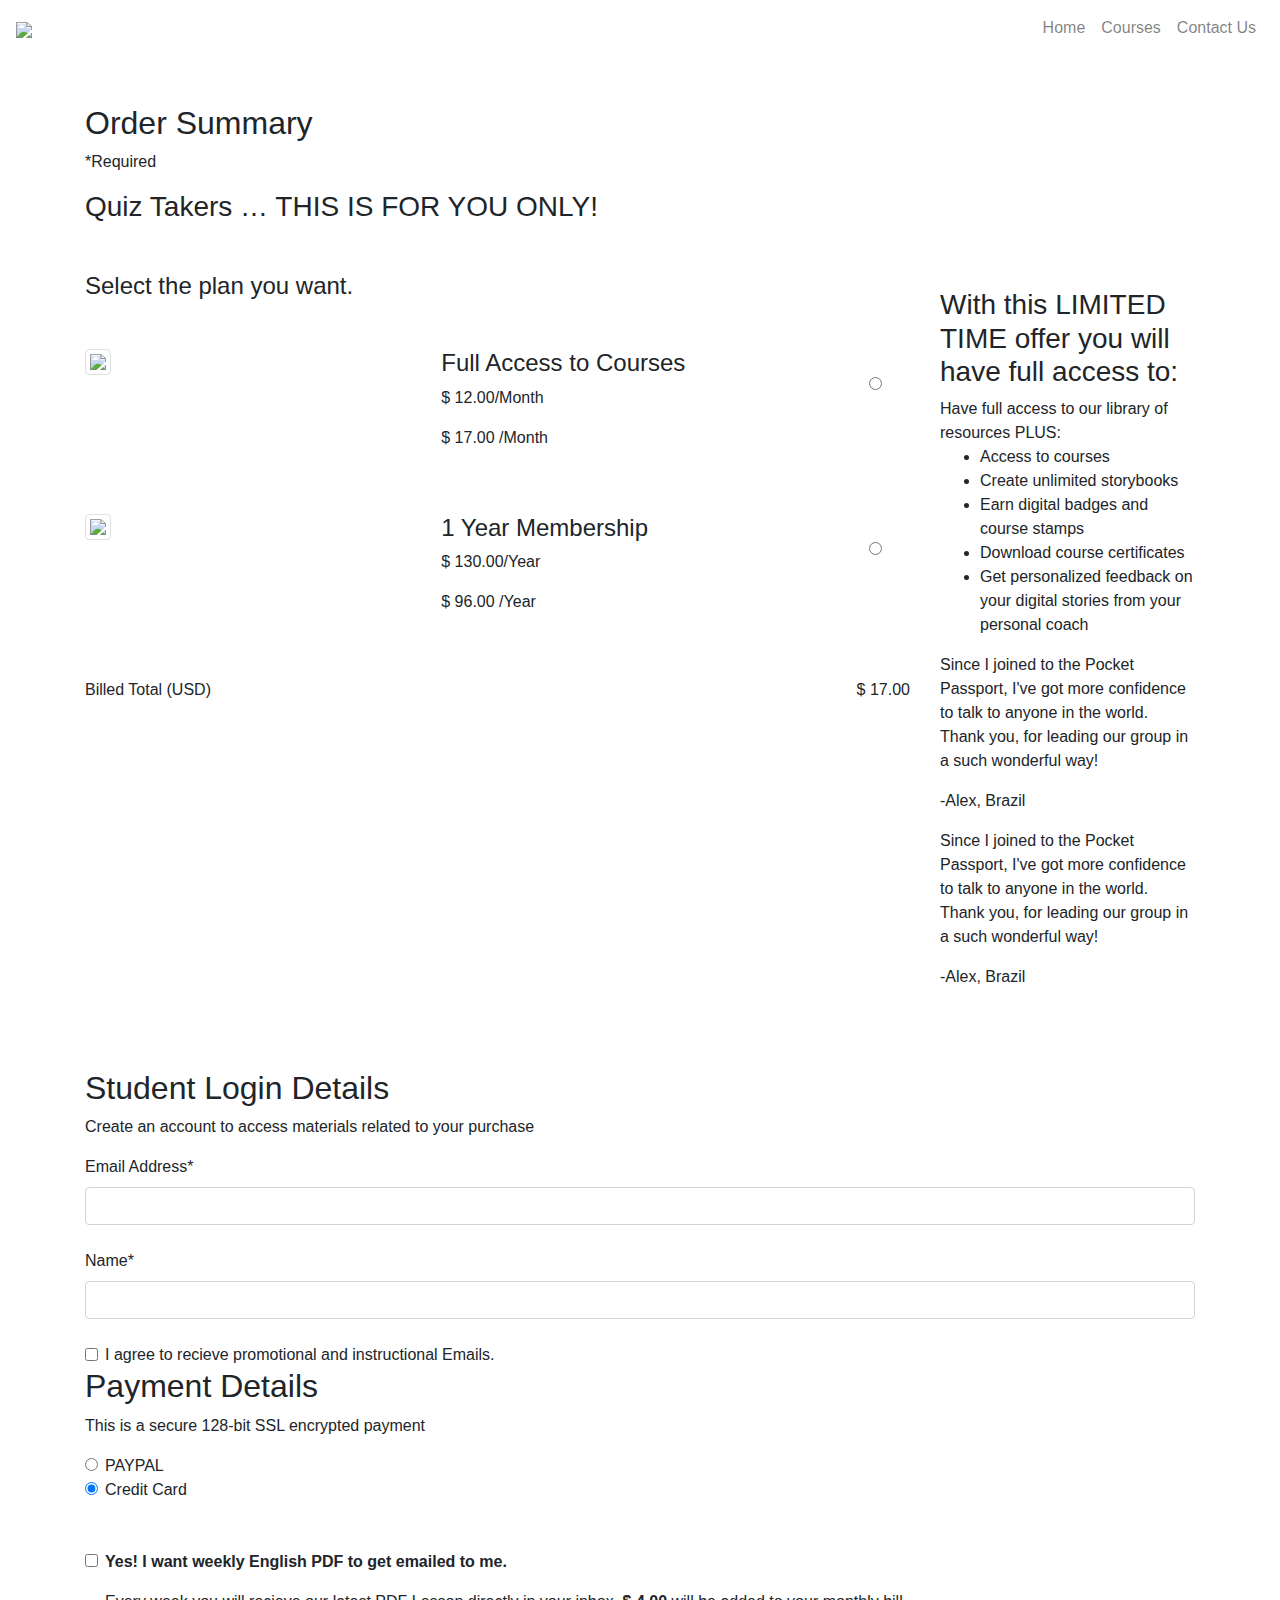
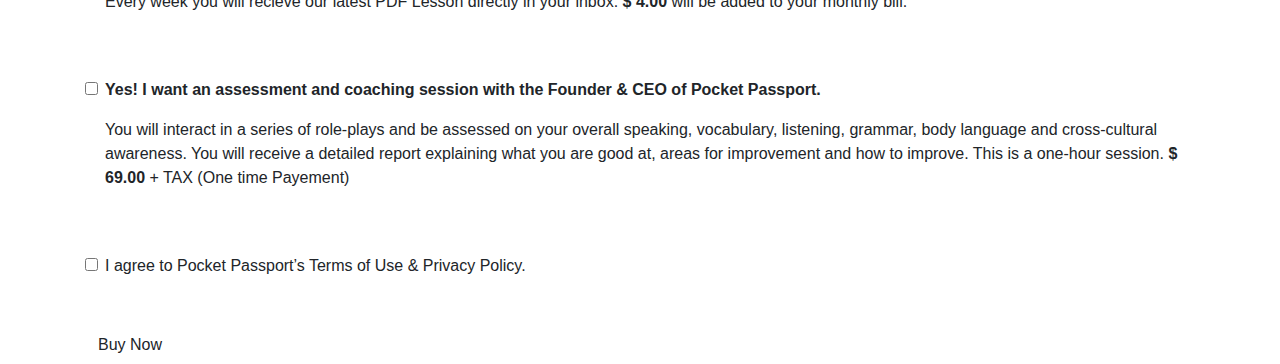
==== index.html @ b1b5f29f "Update index.html" ====
<!DOCTYPE html>
<html>

<head>
    <title>CheckOut</title>
    <meta charset="UTF-8">
    <meta name="viewport" content="width=device-width">
    <link rel="icon" type="image/png" sizes="32x32" href="./images/lg.png">
    <!-- Bootstrap CSS -->
    <link rel="stylesheet" href="https://stackpath.bootstrapcdn.com/bootstrap/4.3.1/css/bootstrap.min.css"
        integrity="sha384-ggOyR0iXCbMQv3Xipma34MD+dH/1fQ784/j6cY/iJTQUOhcWr7x9JvoRxT2MZw1T" crossorigin="anonymous">
    <link rel="stylesheet" href="style.css">
    <script src="script.js" defer></script>
    <!--Font Awesome-->
    <link rel="stylesheet" href="https://pro.fontawesome.com/releases/v5.10.0/css/all.css"
        integrity="sha384-AYmEC3Yw5cVb3ZcuHtOA93w35dYTsvhLPVnYs9eStHfGJvOvKxVfELGroGkvsg+p" crossorigin="anonymous" />
</head>

<body>
    <!--Navbar section begins-->
    <nav class="navbar navbar-expand-lg navbar-light">
        <a class="navbar-brand" href="#">
            <img src="./images/logo.png" class="logo">
        </a>
        <button class="navbar-toggler" type="button" data-toggle="collapse" data-target="#navbarText"
            aria-controls="navbarText" aria-expanded="false" aria-label="Toggle navigation">
            <span class="navbar-toggler-icon"></span>
        </button>
        <div class="collapse navbar-collapse" id="navbarText">
            <ul class="navbar-nav ml-auto navbar-right">
                <li class="nav-item">
                    <a class="nav-link" href="#">Home </a>
                </li>
                <li class="nav-item">
                    <a class="nav-link" href="#">Courses</a>
                </li>
                <li class="nav-item">
                    <a class="nav-link" href="#">Contact Us</a>
                </li>
            </ul>

        </div>
    </nav>
    <!--Navbar section ends-->

    <!-- Order summary section begins -->
    <div class="container my-5">
        <div class="heading">
            <h2 class="orange">Order Summary</h2>
            <p class="red"> *Required </p>
            <h3 class="orange">Quiz Takers … THIS IS FOR YOU ONLY!</h3>
        </div>
        <div class="row my-5">
            <div class="col-lg-9 col-md-9 col-sm-12 col-xs-12">
                <div class="box">
                    <h4 class="orange1">Select the plan you want.</h4>
                    <div class="row my-5">
                        <div class="col-lg-5 col-md-5 col-sm-12 col-xs-12">
                            <img src="/images/Rectangle.png" class="img-thumbnail">
                        </div>
                        <div class="col-lg-6 col-md-6 col-sm-12 col-xs-12">
                            <h4 class="speak_fluent">Full Access to Courses</h4>
                            <p class="red">$ 12.00/Month</p>
                            <p class="green">$ 17.00 /Month</p>
                        </div>
                        <div class="col-lg-1 col-md-1 col-sm-12 col-xs-6 my-4 float-right">
                            <input type="radio" name="full_access" value="full_access" class="radio" />
                        </div>
                    </div>

                    <div class="row my-5">
                        <div class="col-lg-5 col-md-5 col-sm-12 col-xs-12">
                            <img src="/images/Rectangle.png" class="img-thumbnail">
                        </div>
                        <div class="col-lg-6 col-md-6 col-sm-12 col-xs-12">
                            <h4 class="speak_fluent">1 Year Membership</h4>
                            <p class="red">$ 130.00/Year</p>
                            <p class="green">$ 96.00 /Year</p>
                        </div>
                        <div class="col-lg-1 col-md-1 col-sm-12 col-xs-6 my-4 float-right">
                            <input type="radio" name="full_access" value="full_access" class="radio" />
                        </div>
                    </div>

                    <div class="grey-bg">
                        <p>
                            <span class="float-left blue">Billed Total (USD)</span>
                            <span class="float-right blue">$ 17.00</span>
                        </p>
                    </div>

                </div>
            </div>
            <div class="col-lg-3 col-md-3 col-sm-12 col-xs-12 my-3">
                <div>
                    <h3 class="side-text">With this <span class="orange2">LIMITED TIME</span> offer you will have full
                        access to:</h3>
                </div>
                <div>
                    <span class="side-subtext">
                        Have <span class="orange2">full access</span> to our library of resources <span class="orange1">PLUS: </span><br>
                        <ul class="sidetext">
                            <li>Access to courses</li>
                            <li>Create unlimited storybooks</li>
                            <li>Earn digital badges and course stamps</li>
                            <li>Download course certificates</li>
                            <li>Get personalized feedback on your digital stories from your personal coach</li>
                        </ul>
                    </span>
                </div>
                <div class="quote">
                    <p class="quote-p">
                        Since I joined to the Pocket Passport, I've got more confidence to talk to anyone in the world.
                        Thank you, for leading our group in a such wonderful way!
                    </p>
                    <p class="quote-orange">-Alex, Brazil</p>
                </div>
                <div class="quote">
                    <p class="quote-p">
                        Since I joined to the Pocket Passport, I've got more confidence to talk to anyone in the world.
                        Thank you, for leading our group in a such wonderful way!
                    </p>
                    <p class="quote-orange">-Alex, Brazil</p>
                </div>
            </div>
        </div>
    </div>
    <!-- Order summary section ends -->

    <!-- Student Login Details section begins -->
    <div class="container st-login">
        <div class="heading">
            <h2 class="orange">Student Login Details</h2>
            <p class="grey"> Create an account to access materials related to your purchase
            </p>
        </div>
        <div class="box2">
            <form method="POST" action="">
                <label for="email" class="input-f">Email Address<span class="red">*</span></label>
                <input type="email" id="email" class="form-control input-field" name="user_email"><br>
                <label for="name" class="input-f">Name<span class="red">*</span></label>
                <input type="text" id="name" class="form-control input-field" name="user_name"><br>
                <div class="form-check">
                    <input class="form-check-input" type="checkbox" value="" id="defaultCheck1">
                    <label class="form-check-label check" for="defaultCheck1">
                        I agree to recieve promotional and instructional Emails.
                    </label>
                </div>
            </form>
        </div>
    </div>
    <!-- Student Login Details section ends -->

    <!-- Payment details section begins -->
    <div class="container payment">
        <div class="heading">
            <h2 class="orange">Payment Details</h2>
            <p class="grey"><i class="fa fa-lock"></i>This is a secure 128-bit SSL encrypted payment
            </p>
        </div>
        <div class="box2">
            <form method="POST" action="">
                <div class="form-group">
                    <div class="form-check pay">
                        <input class="form-check-input" type="radio" name="gridRadios" id="gridRadios1" value="option1"
                            checked>
                        <label class="form-check-label" for="gridRadios1">
                            PAYPAL
                        </label>
                    </div>
                    <div class="form-check pay">
                        <input class="form-check-input" type="radio" name="gridRadios" id="gridRadios1" value="option1"
                            checked>
                        <label class="form-check-label" for="gridRadios1">
                            Credit Card
                        </label>
                    </div>
                </div>
            </form>
        </div>
        <div class="checkboxs">
            <form method="POST" action="">
                <div class="form-check form-check my-5">
                    <input class="form-check-input" type="checkbox" id="inlineCheckbox1" value="option1">
                    <label class="form-check-label check-text" for="inlineCheckbox1">
                        <b>Yes! I want weekly English PDF to get emailed to me.</b>
                        <p class="grey-check my-3">
                            Every week you will recieve our latest PDF Lesson directly
                            in your inbox.
                            <b>$ 4.00 </b> will be added to your monthly bill.
                        </p>
                    </label>
                </div>
                <div class="form-check form-check my-5">
                    <input class="form-check-input" type="checkbox" id="inlineCheckbox1" value="option1">
                    <label class="form-check-label check-text" for="inlineCheckbox1">
                        <b>Yes! I want an assessment and coaching session with the Founder & CEO of Pocket Passport.</b>
                        <p class="grey-check my-3">
                            You will interact in a series of role-plays and be assessed on your overall speaking,
                            vocabulary, listening, grammar, body language and cross-cultural awareness. You will receive
                            a detailed report explaining what you are
                            good at, areas for improvement and how to improve. This is a one-hour session.
                            <b>$ 69.00 </b> + TAX (One time Payement)
                        </p>
                    </label>
                </div>
                <div class="form-check form-check my-5">
                    <input class="form-check-input" type="checkbox" id="inlineCheckbox3" value="option3">
                    <label class="form-check-label check-text" for="inlineCheckbox3">
                        I agree to Pocket Passport’s <span class="orange-check">Terms of Use</span> & <span
                            class="orange-check">Privacy Policy</span>.
                    </label>
                </div>
                <button class="btn btn-orange">Buy Now</button>
            </form>
        </div>
    </div>
    <!-- Payment details section ends -->


    <!-- Optional JavaScript -->
    <!-- jQuery first, then Popper.js, then Bootstrap JS -->
    <script src="https://code.jquery.com/jquery-3.3.1.slim.min.js"
        integrity="sha384-q8i/X+965DzO0rT7abK41JStQIAqVgRVzpbzo5smXKp4YfRvH+8abtTE1Pi6jizo"
        crossorigin="anonymous"></script>
    <script src="https://cdnjs.cloudflare.com/ajax/libs/popper.js/1.14.7/umd/popper.min.js"
        integrity="sha384-UO2eT0CpHqdSJQ6hJty5KVphtPhzWj9WO1clHTMGa3JDZwrnQq4sF86dIHNDz0W1"
        crossorigin="anonymous"></script>
    <script src="https://stackpath.bootstrapcdn.com/bootstrap/4.3.1/js/bootstrap.min.js"
        integrity="sha384-JjSmVgyd0p3pXB1rRibZUAYoIIy6OrQ6VrjIEaFf/nJGzIxFDsf4x0xIM+B07jRM"
        crossorigin="anonymous"></script>
</body>

</html>
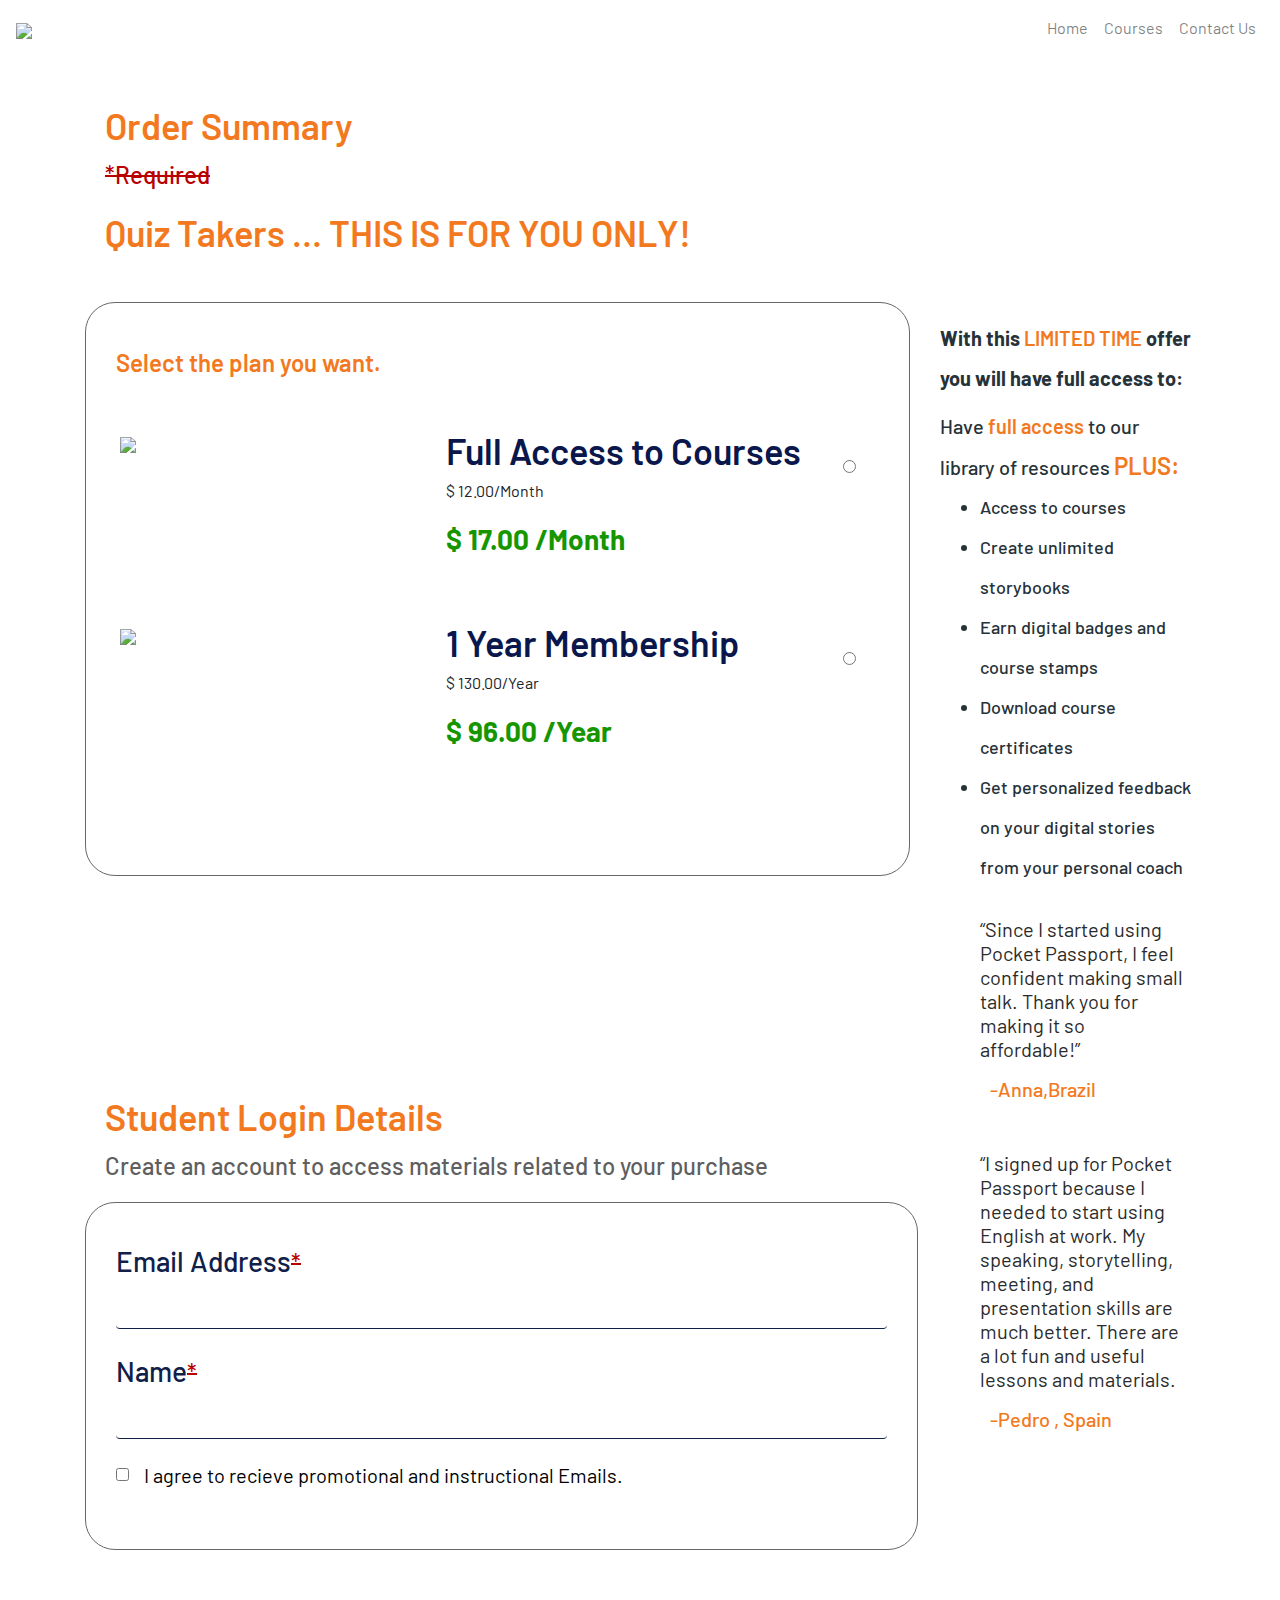
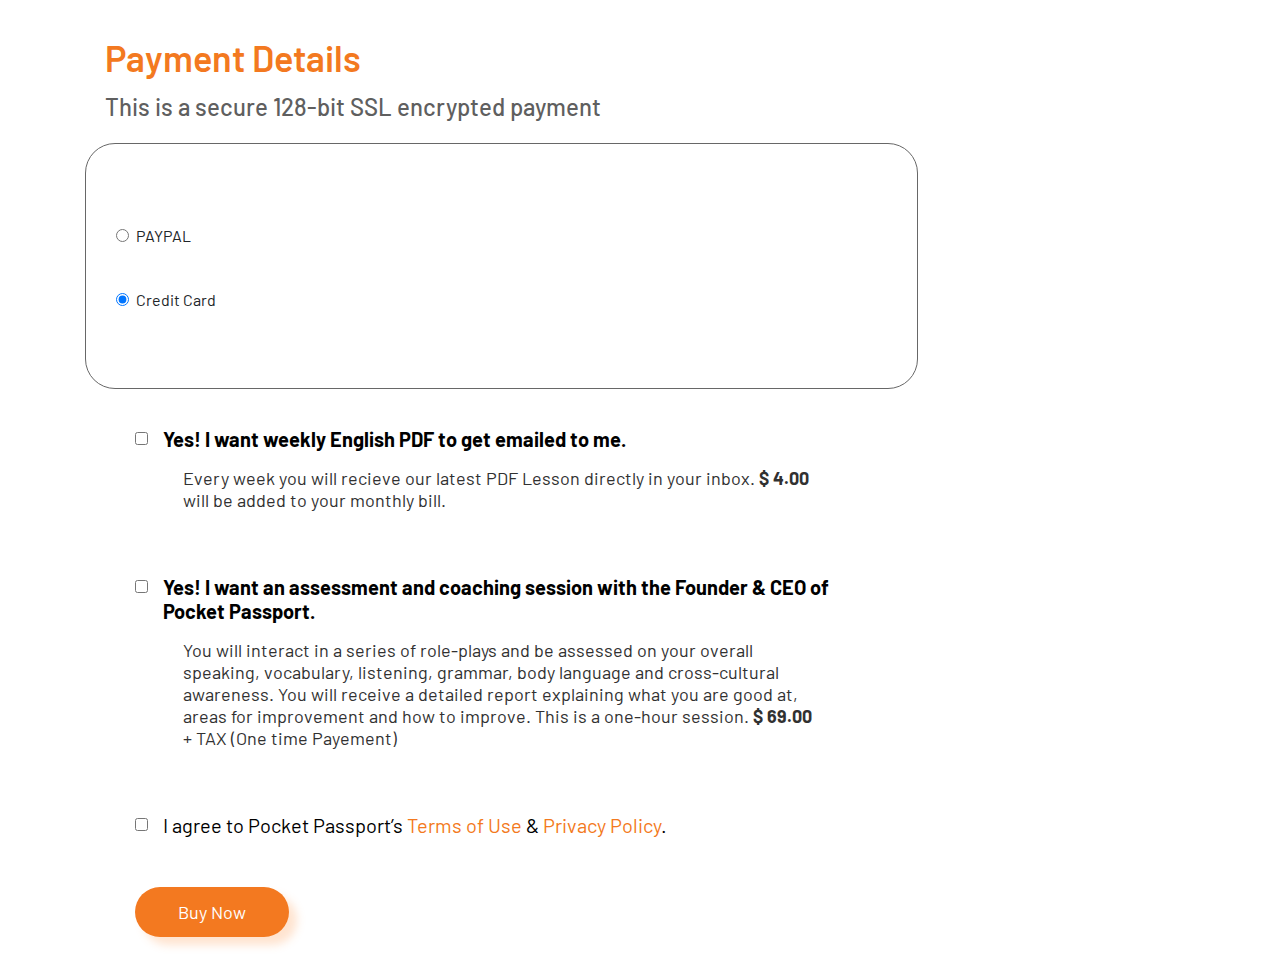
==== commit c80ee992: "Update index.html" ====
--- a/index.html
+++ b/index.html
@@ -60,7 +60,7 @@
                         </div>
                         <div class="col-lg-6 col-md-6 col-sm-12 col-xs-12">
                             <h4 class="speak_fluent">Full Access to Courses</h4>
-                            <p class="red">$ 12.00/Month</p>
+                            <p class="red2">$ 12.00/Month</p>
                             <p class="green">$ 17.00 /Month</p>
                         </div>
                         <div class="col-lg-1 col-md-1 col-sm-12 col-xs-6 my-4 float-right">
@@ -74,19 +74,12 @@
                         </div>
                         <div class="col-lg-6 col-md-6 col-sm-12 col-xs-12">
                             <h4 class="speak_fluent">1 Year Membership</h4>
-                            <p class="red">$ 130.00/Year</p>
+                            <p class="red2">$ 130.00/Year</p>
                             <p class="green">$ 96.00 /Year</p>
                         </div>
                         <div class="col-lg-1 col-md-1 col-sm-12 col-xs-6 my-4 float-right">
                             <input type="radio" name="full_access" value="full_access" class="radio" />
                         </div>
-                    </div>
-
-                    <div class="grey-bg">
-                        <p>
-                            <span class="float-left blue">Billed Total (USD)</span>
-                            <span class="float-right blue">$ 17.00</span>
-                        </p>
                     </div>
 
                 </div>
@@ -98,7 +91,8 @@
                 </div>
                 <div>
                     <span class="side-subtext">
-                        Have <span class="orange2">full access</span> to our library of resources <span class="orange1">PLUS: </span><br>
+                        Have <span class="orange2">full access</span> to our library of resources <span
+                            class="orange1">PLUS: </span><br>
                         <ul class="sidetext">
                             <li>Access to courses</li>
                             <li>Create unlimited storybooks</li>
@@ -110,17 +104,24 @@
                 </div>
                 <div class="quote">
                     <p class="quote-p">
-                        Since I joined to the Pocket Passport, I've got more confidence to talk to anyone in the world.
-                        Thank you, for leading our group in a such wonderful way!
+                        “Since I started using Pocket
+                        Passport, I feel confident
+                        making small talk. Thank you
+                        for making it so affordable!”
                     </p>
-                    <p class="quote-orange">-Alex, Brazil</p>
+                    <p class="quote-orange">-Anna,Brazil</p>
                 </div>
                 <div class="quote">
                     <p class="quote-p">
-                        Since I joined to the Pocket Passport, I've got more confidence to talk to anyone in the world.
-                        Thank you, for leading our group in a such wonderful way!
+                        “I signed up for Pocket Passport
+                        because I needed to start using
+                        English at work.
+                        My speaking, storytelling, meeting,
+                        and presentation skills are much
+                        better. There are a lot fun and
+                        useful lessons and materials.
                     </p>
-                    <p class="quote-orange">-Alex, Brazil</p>
+                    <p class="quote-orange">-Pedro , Spain</p>
                 </div>
             </div>
         </div>
@@ -197,8 +198,8 @@
                         <b>Yes! I want an assessment and coaching session with the Founder & CEO of Pocket Passport.</b>
                         <p class="grey-check my-3">
                             You will interact in a series of role-plays and be assessed on your overall speaking,
-                            vocabulary, listening, grammar, body language and cross-cultural awareness. You will receive
-                            a detailed report explaining what you are
+                            vocabulary, listening, grammar, body language and cross-cultural awareness. 
+                            You will receive a detailed report explaining what you are
                             good at, areas for improvement and how to improve. This is a one-hour session.
                             <b>$ 69.00 </b> + TAX (One time Payement)
                         </p>
--- a/style.css
+++ b/style.css
@@ -0,0 +1,284 @@
+@import url('https://fonts.googleapis.com/css2?family=Barlow:wght@300&display=swap');
+
+.element {
+    @include float-left;
+}
+
+* {
+    font-family: 'Barlow', sans-serif;
+}
+
+.img-thumbnail {
+    border: none;
+}
+
+.heading {
+    margin-left: 20px;
+}
+
+.orange {
+    font-size: 36px;
+    font-style: normal;
+    font-weight: 600;
+    line-height: 43px;
+    letter-spacing: 0em;
+    text-align: left;
+    color: #F37920;
+}
+
+.orange1 {
+    font-style: normal;
+    font-weight: 600;
+    font-size: 24px;
+    line-height: 40px;
+    color: #F37920;
+}
+
+.orange2{
+    font-style: normal;
+    font-weight: 600;
+    font-size: 20px;
+    line-height: 40px;
+    color: #F37920;
+}
+
+.red {
+    font-size: 14px;
+    font-style: normal;
+    font-weight: 600;
+    line-height: 17px;
+    letter-spacing: 0em;
+    text-align: left;
+    color: #B80000;
+}
+
+.box {
+    border: 1px solid #676767;
+    box-sizing: border-box;
+    border-radius: 30px;
+    padding: 40px 30px 60px 30px;
+}
+
+.speak_fluent {
+    font-style: normal;
+    font-weight: 600;
+    font-size: 36px;
+    line-height: 40px;
+    color: #0A174C;
+}
+
+.red {
+    color: #B80000;
+    font-style: normal;
+    font-weight: 500;
+    font-size: 24px;
+    line-height: 40px;
+    text-decoration-line: line-through;
+}
+
+.green {
+    font-style: normal;
+    font-weight: bold;
+    font-size: 28px;
+    line-height: 40px;
+    color: #159600;
+}
+
+.grey {
+    font-size: 24px;
+    font-style: normal;
+    font-weight: 500;
+    line-height: 40px;
+    letter-spacing: 0em;
+    text-align: left;
+    color: #5F5F5F;
+}
+
+.grey-bg {
+    background-color: #E4E4E4;
+    border-radius: 10px;
+    padding: 0 60px;
+}
+
+.float-left {
+    float: left;
+}
+
+.float-right {
+    float: right;
+}
+
+.blue {
+    font-style: normal;
+    font-weight: 600;
+    font-size: 24px;
+    line-height: 40px;
+    color: #102048;
+}
+
+.side-text {
+    font-style: normal;
+    font-weight: 700;
+    font-size: 20px;
+    line-height: 40px;
+    color: #263238;
+}
+
+.side-subtext{
+    font-style: normal;
+    font-weight: 500;
+    font-size: 20px;
+    line-height: 40px;
+    color: #263238;
+}
+
+.sidetext{
+    font-style: normal;
+    font-weight: 500;
+    font-size: 18px;
+    line-height: 40px;
+    color: #263238;
+}
+
+.quote {
+    background-image: url(/images/qoute.png);
+    background-repeat: no-repeat;
+    background-size: 5em;
+    margin: 30px 10px 50px 10px;
+}
+
+.quote-p {
+    margin-left: 30px;
+    font-style: normal;
+    font-weight: normal;
+    font-size: 20px;
+    line-height: 24px;
+    color: #2B2B2B;
+}
+
+.quote-orange {
+    font-style: normal;
+    font-weight: 500;
+    font-size: 20px;
+    line-height: 24px;
+    color: #F37920;
+    margin-left: 40px;
+}
+
+.st-login {
+    margin-top: -450px;
+}
+
+.box2 {
+    border: 1px solid #676767;
+    box-sizing: border-box;
+    width: 75%;
+    border-radius: 30px;
+    padding: 40px 30px 60px 30px;
+    float: left;
+}
+
+.input-f {
+    font-style: normal;
+    font-weight: 500;
+    font-size: 28px;
+    line-height: 34px;
+    color: #102048;
+}
+
+.input-field {
+    border: none;
+    border-bottom: 0.5px solid #102048;
+}
+
+.check {
+    font-style: normal;
+    font-weight: normal;
+    font-size: 20px;
+    line-height: 24px;
+    color: #000000;
+    flex: none;
+    order: 1;
+    flex-grow: 0;
+    margin: 0px 8px;
+}
+
+.payment {
+    margin-top: 450px;
+}
+
+.pay {
+    margin: 40px 0 10px 0;
+}
+
+.checkboxs {
+    margin: 300px 350px 20px 50px;
+}
+
+.check-text {
+    font-style: normal;
+    font-weight: normal;
+    font-size: 20px;
+    line-height: 24px;
+    color: #000000;
+    flex: none;
+    order: 1;
+    flex-grow: 0;
+    margin: 0px 8px;
+}
+
+.grey-check {
+    font-style: normal;
+    font-weight: normal;
+    font-size: 18px;
+    line-height: 22px;
+    color: #313131;
+    padding: 0 20px;
+}
+
+.orange-check {
+    font-style: normal;
+    font-weight: normal;
+    font-size: 20px;
+    line-height: 24px;
+    color: #F37920;
+}
+
+.btn-orange {
+    display: flex;
+    flex-direction: row;
+    justify-content: center;
+    align-items: center;
+    margin-top: 30px;
+    padding: 4px 42px;
+    background: #F37920;
+    box-shadow: 8px 8px 8px rgba(255, 147, 67, 0.25);
+    border-radius: 40px;
+    color: #fff;
+    font-size: 18px;
+    line-height: 40px;
+}
+
+.btn-orange:hover {
+    transform: translateY(10%);
+    background: #f3893e;
+    color: #fff;
+}
+
+@media (max-width: 400px) {
+    .st-login {
+        margin-top: -50px;
+    }
+
+    .box2 {
+        width: 100%;
+    }
+
+    .grey-bg{
+        padding: 0 0px;
+    }
+
+    .checkboxs {
+        margin: 300px 20px 0px 20px;
+    }
+}
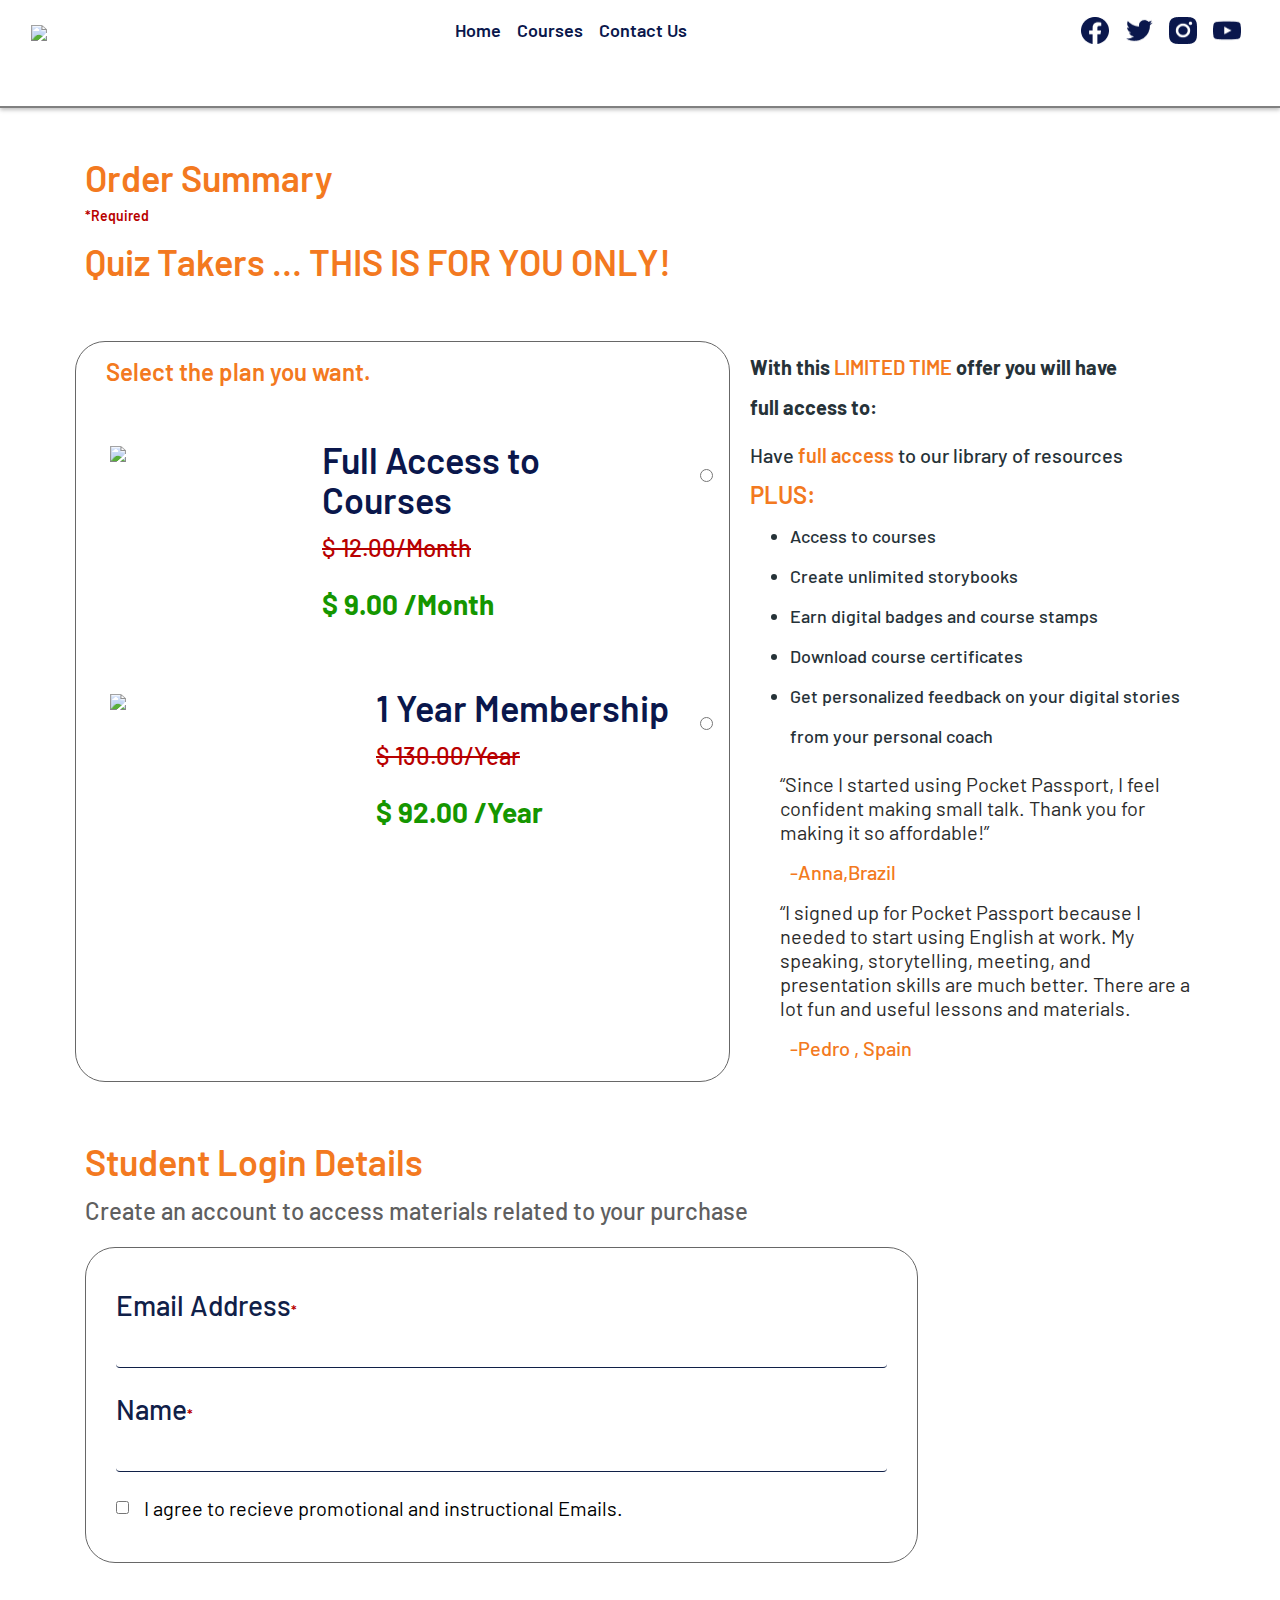
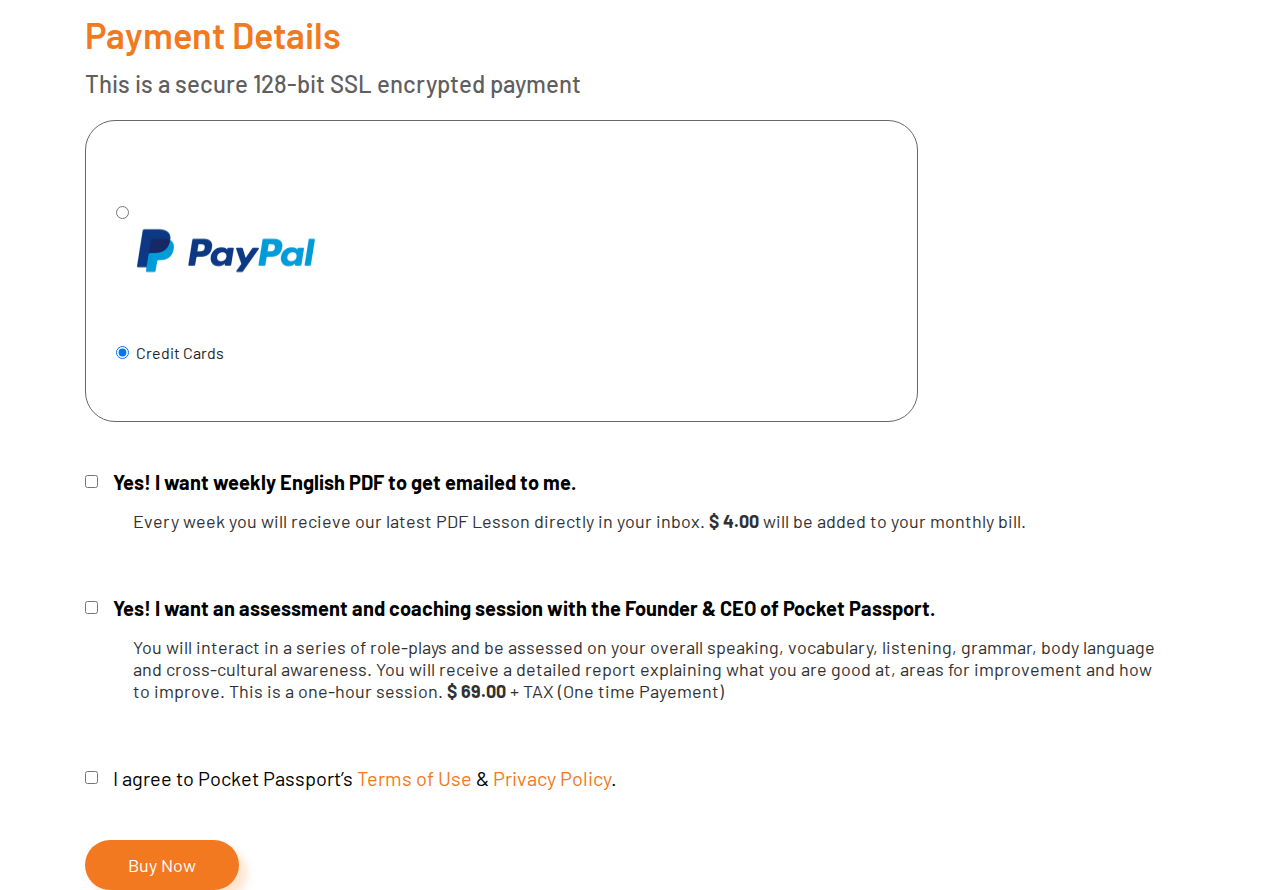
==== commit 211c652b: "Checkout page : UI alignment changes" ====
--- a/index.html
+++ b/index.html
@@ -17,30 +17,66 @@
 </head>
 
 <body>
-    <!--Navbar section begins-->
-    <nav class="navbar navbar-expand-lg navbar-light">
-        <a class="navbar-brand" href="#">
-            <img src="./images/logo.png" class="logo">
-        </a>
-        <button class="navbar-toggler" type="button" data-toggle="collapse" data-target="#navbarText"
-            aria-controls="navbarText" aria-expanded="false" aria-label="Toggle navigation">
-            <span class="navbar-toggler-icon"></span>
-        </button>
-        <div class="collapse navbar-collapse" id="navbarText">
-            <ul class="navbar-nav ml-auto navbar-right">
-                <li class="nav-item">
-                    <a class="nav-link" href="#">Home </a>
-                </li>
-                <li class="nav-item">
-                    <a class="nav-link" href="#">Courses</a>
-                </li>
-                <li class="nav-item">
-                    <a class="nav-link" href="#">Contact Us</a>
-                </li>
-            </ul>
-
-        </div>
-    </nav>
+    <div class="appbar">
+        <!--Navbar section begins-->
+        <nav class="navbar navbar-expand-lg navbar-light">
+            <div class="container">
+                <a class="navbar-brand" href="#">
+                    <img src="./images/logo.png" class="logo">
+                </a>
+                <button class="navbar-toggler" type="button" data-toggle="collapse" data-target="#navbarText"
+                    aria-controls="navbarText" aria-expanded="false" aria-label="Toggle navigation">
+                    <span class="navbar-toggler-icon"></span>
+                </button>
+            </div>
+            <div class="container">
+                <div class="collapse navbar-collapse" id="navbarText">
+                    <div>
+                        <ul class="navbar-nav ml-auto navbar-right">
+                            <li class="nav-item">
+                                <a class="nav-link" href="#">Home </a>
+                            </li>
+                            <li class="nav-item">
+                                <a class="nav-link" href="#">Courses</a>
+                            </li>
+                            <li class="nav-item">
+                                <a class="nav-link" href="#">Contact Us</a>
+                            </li>
+                        </ul>
+                    </div>
+                </div>
+            </div>
+            <div class="container">
+                <div class="collapse navbar-collapse" id="navbarText" style="justify-content: flex-end;">
+                    <div>
+                        <ul class="navbar-nav ml-auto navbar-right">
+                            <li class="nav-item">
+                                <a class="nav-link" href="#">
+                                    <img src="./images/akar-icons_facebook-fill.png" class="logo" height=28 width=28>
+                                </a>
+                            </li>
+                            <li class="nav-item">
+                                <a class="nav-link" href="#">
+                                    <img src="./images/akar-icons_twitter-fill.png" class="logo" height=28 width=28>
+                                </a>
+                            </li>
+                            <li class="nav-item">
+                                <a class="nav-link" href="#">
+                                    <img src="./images/ant-design_instagram-filled.png" class="logo" height=28 width=28>
+                                </a>
+                            </li>
+                            <li class="nav-item">
+                                <a class="nav-link" href="#">
+                                    <img src="./images/akar-icons_youtube-fill.png" class="logo" height=28 width=28>
+                                </a>
+                            </li>
+                        </ul>
+                    </div>
+                </div>
+            </div>
+        </nav>
+    </div>
+
     <!--Navbar section ends-->
 
     <!-- Order summary section begins -->
@@ -51,17 +87,17 @@
             <h3 class="orange">Quiz Takers … THIS IS FOR YOU ONLY!</h3>
         </div>
         <div class="row my-5">
-            <div class="col-lg-9 col-md-9 col-sm-12 col-xs-12">
+            <div class="col-lg-7 col-md-9 col-sm-12 col-xs-12" style="padding: 10px 5px">
                 <div class="box">
                     <h4 class="orange1">Select the plan you want.</h4>
                     <div class="row my-5">
-                        <div class="col-lg-5 col-md-5 col-sm-12 col-xs-12">
-                            <img src="/images/Rectangle.png" class="img-thumbnail">
-                        </div>
-                        <div class="col-lg-6 col-md-6 col-sm-12 col-xs-12">
+                        <div class="col-lg-4 col-md-5 col-sm-12 col-xs-12">
+                            <img src="/images/Group 121.png" class="img-thumbnail">
+                        </div>
+                        <div class="col-lg-7 col-md-6 col-sm-12 col-xs-12">
                             <h4 class="speak_fluent">Full Access to Courses</h4>
                             <p class="red2">$ 12.00/Month</p>
-                            <p class="green">$ 17.00 /Month</p>
+                            <p class="green">$ 9.00 /Month</p>
                         </div>
                         <div class="col-lg-1 col-md-1 col-sm-12 col-xs-6 my-4 float-right">
                             <input type="radio" name="full_access" value="full_access" class="radio" />
@@ -70,12 +106,12 @@
 
                     <div class="row my-5">
                         <div class="col-lg-5 col-md-5 col-sm-12 col-xs-12">
-                            <img src="/images/Rectangle.png" class="img-thumbnail">
+                            <img src="/images/Group 122.png" class="img-thumbnail">
                         </div>
                         <div class="col-lg-6 col-md-6 col-sm-12 col-xs-12">
                             <h4 class="speak_fluent">1 Year Membership</h4>
                             <p class="red2">$ 130.00/Year</p>
-                            <p class="green">$ 96.00 /Year</p>
+                            <p class="green">$ 92.00 /Year</p>
                         </div>
                         <div class="col-lg-1 col-md-1 col-sm-12 col-xs-6 my-4 float-right">
                             <input type="radio" name="full_access" value="full_access" class="radio" />
@@ -84,15 +120,16 @@
 
                 </div>
             </div>
-            <div class="col-lg-3 col-md-3 col-sm-12 col-xs-12 my-3">
+            <div class="col-lg-5 col-md-3 col-sm-12 col-xs-12 my-3">
                 <div>
-                    <h3 class="side-text">With this <span class="orange2">LIMITED TIME</span> offer you will have full
+                    <h3 class="side-text">With this <span class="orange2">LIMITED TIME</span> offer you will have <br />
+                        full
                         access to:</h3>
                 </div>
                 <div>
                     <span class="side-subtext">
-                        Have <span class="orange2">full access</span> to our library of resources <span
-                            class="orange1">PLUS: </span><br>
+                        Have <span class="orange2">full access</span> to our library of resources <br />
+                        <span class="orange1">PLUS: </span><br>
                         <ul class="sidetext">
                             <li>Access to courses</li>
                             <li>Create unlimited storybooks</li>
@@ -129,7 +166,7 @@
     <!-- Order summary section ends -->
 
     <!-- Student Login Details section begins -->
-    <div class="container st-login">
+    <div class="container">
         <div class="heading">
             <h2 class="orange">Student Login Details</h2>
             <p class="grey"> Create an account to access materials related to your purchase
@@ -166,15 +203,19 @@
                         <input class="form-check-input" type="radio" name="gridRadios" id="gridRadios1" value="option1"
                             checked>
                         <label class="form-check-label" for="gridRadios1">
-                            PAYPAL
+                            <img src="./images/PayPal-Logo 1.png" class="logo" height=100 width=180>
                         </label>
                     </div>
                     <div class="form-check pay">
-                        <input class="form-check-input" type="radio" name="gridRadios" id="gridRadios1" value="option1"
-                            checked>
-                        <label class="form-check-label" for="gridRadios1">
-                            Credit Card
-                        </label>
+                        <div>
+                            <input class="form-check-input" type="radio" name="gridRadios" id="gridRadios1"
+                                value="option1" checked>
+                        </div>
+                        <div>
+                            <label class="form-check-label" for="gridRadios1">
+                                Credit Cards
+                            </label>
+                        </div>
                     </div>
                 </div>
             </form>
@@ -198,7 +239,7 @@
                         <b>Yes! I want an assessment and coaching session with the Founder & CEO of Pocket Passport.</b>
                         <p class="grey-check my-3">
                             You will interact in a series of role-plays and be assessed on your overall speaking,
-                            vocabulary, listening, grammar, body language and cross-cultural awareness. 
+                            vocabulary, listening, grammar, body language and cross-cultural awareness.
                             You will receive a detailed report explaining what you are
                             good at, areas for improvement and how to improve. This is a one-hour session.
                             <b>$ 69.00 </b> + TAX (One time Payement)
@@ -232,4 +273,4 @@
         crossorigin="anonymous"></script>
 </body>
 
-</html>
+</html>--- a/style.css
+++ b/style.css
@@ -1,8 +1,4 @@
 @import url('https://fonts.googleapis.com/css2?family=Barlow:wght@300&display=swap');
-
-.element {
-    @include float-left;
-}
 
 * {
     font-family: 'Barlow', sans-serif;
@@ -10,10 +6,6 @@
 
 .img-thumbnail {
     border: none;
-}
-
-.heading {
-    margin-left: 20px;
 }
 
 .orange {
@@ -56,7 +48,8 @@
     border: 1px solid #676767;
     box-sizing: border-box;
     border-radius: 30px;
-    padding: 40px 30px 60px 30px;
+    height: 100%;
+    padding: 10px 5px 10px 30px;
 }
 
 .speak_fluent {
@@ -67,7 +60,7 @@
     color: #0A174C;
 }
 
-.red {
+.red2 {
     color: #B80000;
     font-style: normal;
     font-weight: 500;
@@ -144,7 +137,6 @@
     background-image: url(/images/qoute.png);
     background-repeat: no-repeat;
     background-size: 5em;
-    margin: 30px 10px 50px 10px;
 }
 
 .quote-p {
@@ -165,17 +157,15 @@
     margin-left: 40px;
 }
 
-.st-login {
-    margin-top: -450px;
-}
-
 .box2 {
-    border: 1px solid #676767;
+    /* border: 1px solid #676767;
     box-sizing: border-box;
     width: 75%;
     border-radius: 30px;
     padding: 40px 30px 60px 30px;
-    float: left;
+    float: left; */
+    box-sizing: border-box; width: 75%; border-radius: 30px;  border: 1px solid #676767;
+    padding: 40px 30px;
 }
 
 .input-f {
@@ -204,15 +194,11 @@
 }
 
 .payment {
-    margin-top: 450px;
+    margin-top: 50px;
 }
 
 .pay {
     margin: 40px 0 10px 0;
-}
-
-.checkboxs {
-    margin: 300px 350px 20px 50px;
 }
 
 .check-text {
@@ -279,6 +265,23 @@
     }
 
     .checkboxs {
-        margin: 300px 20px 0px 20px;
-    }
-}
+        
+    }
+}
+
+
+.appbar {
+    display:block; 
+    width: 100%; 
+    border-bottom: 2px solid gray;
+    height: 12vh; 
+    box-shadow: 0px 2px 4px 0px rgba(0, 0, 0, 0.25);
+}
+
+.nav-link{
+    color: #0A174C !important;
+    font-style: normal;
+    font-weight: 600;
+    font-size: 18px;
+    line-height: 20px;;
+}